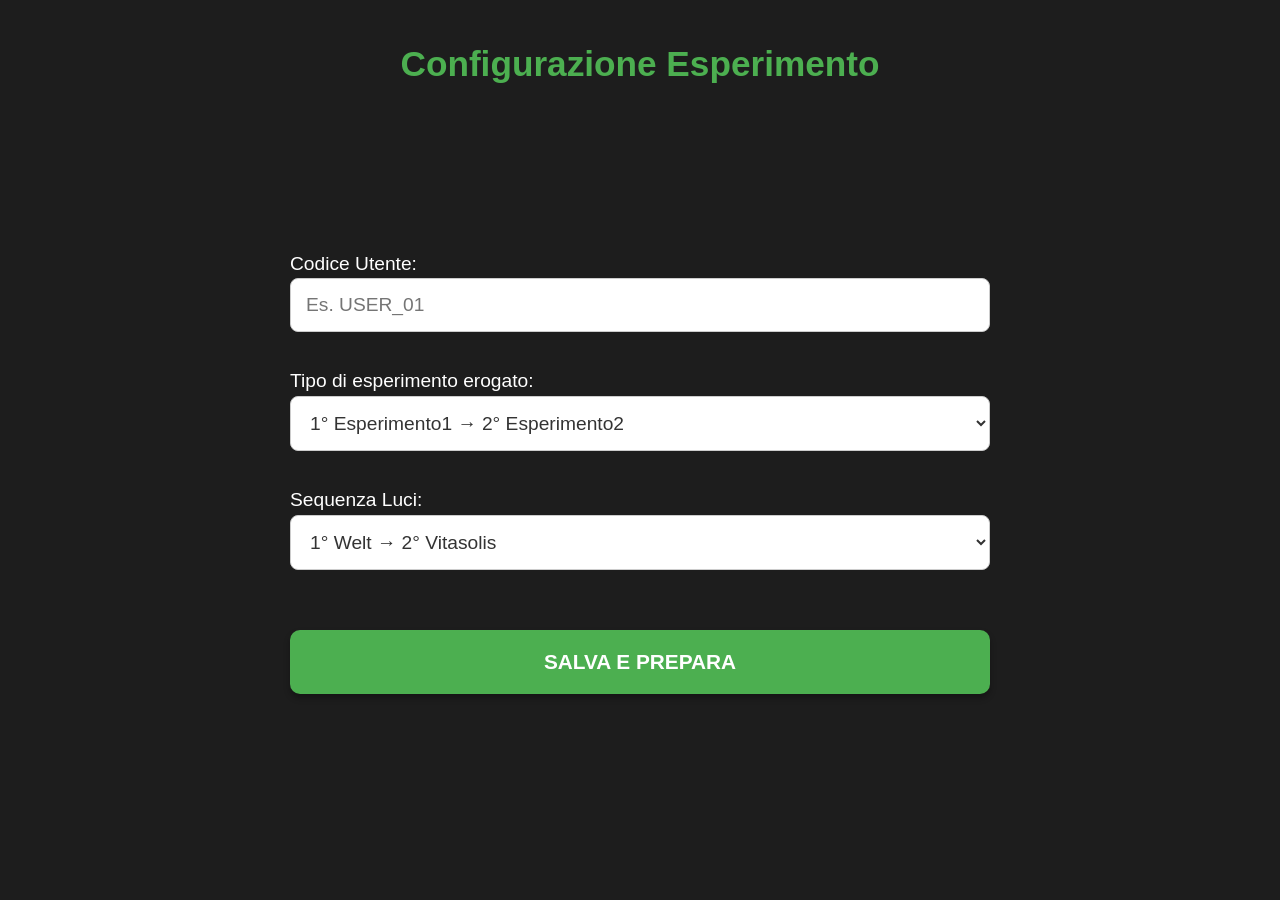
==== index.html @ d4929d02 "pagina web esperimento" ====
<!DOCTYPE html>
<html lang="it">
<head>
    <meta charset="UTF-8">
    <title>Control Room</title>
    <link rel="stylesheet" href="style.css">
</head>
<body>
    <h1>Configurazione Esperimento</h1>
    <div class="card">
        <label>Codice Utente:</label>
        <input type="text" id="userId" placeholder="Es. USER_01">
        
        <label style="display:block; margin-top:15px">Tipo di esperimento erogato:</label>
        <select id="ExperimentOrder">
            <option value="e1_e2">1° Esperimento1 &rarr; 2° Esperimento2</option>
            <option value="e2_e1">1° Esperimento2 &rarr; 2° Esperimento1</option>
        </select>

        <label style="display:block; margin-top:15px">Sequenza Luci:</label>
        <select id="lightOrder">
            <option value="Welt_Vitasolis">1° Welt &rarr; 2° Vitasolis</option>
            <option value="Vitasolis_Welt">1° Vitasolis &rarr; 2° Welt</option>
        </select>

        <button onclick="startExperiment()">SALVA E PREPARA</button>
    </div>

    <script>
        function startExperiment() {
            const uid = document.getElementById('userId').value;
            const Lightorder = document.getElementById('lightOrder').value;
            const ExperimentOrder = document.getElementById('ExperimentOrder').value;
            
            if(!uid) return alert("Inserisci ID Utente");

            const [l1, l2] = Lightorder.split('_');
            const [e1, e2] = ExperimentOrder.split('_');
            
            localStorage.clear();
            localStorage.setItem('userId', uid);
            localStorage.setItem('light1_name', l1);
            localStorage.setItem('light2_name', l2);
            localStorage.setItem('phase1_name', e1);
            localStorage.setItem('phase2_name', e2);
            localStorage.setItem('stepIndex', -1); 

            window.location.href = "intro.html";
        }
    </script>
</body>
</html>
---- style.css ----
/* RESET E BASE */
* { box-sizing: border-box; }

body { 
    background-color: rgb(29, 29, 29); 
    color: white; 
    font-family: -apple-system, BlinkMacSystemFont, "Segoe UI", Roboto, Helvetica, Arial, sans-serif; 
    margin: 0; 
    padding: 20px;
    
    /* CENTRATURA SICURA PER TABLET */
    min-height: 100vh; 
    display: flex; 
    flex-direction: column; 
    justify-content: center; 
    align-items: center;
    
    /* Previene lo zoom al doppio tocco */
    touch-action: manipulation; 
}

/* CONTENITORE GENERALE */
form, .card, .container, .setup-card {
    width: 100%;
    max-width: 700px; 
    margin: auto;
}

h1 { 
    text-align: center; 
    color: #4CAF50; 
    font-size: 2.2rem; 
    margin-bottom: 30px; 
}

h4 {
    text-align: center;
    color: #aaa;
    margin-top: -20px;
    margin-bottom: 30px;
}

p, label { 
    font-size: 1.2rem; 
    line-height: 1.5;
}

/* INPUT DI TESTO GIGANTI */
input[type="text"], 
input[type="number"], 
select, 
textarea {
    width: 100%;
    padding: 15px; 
    margin-bottom: 20px;
    border-radius: 8px;
    border: 1px solid #ccc;
    font-size: 1.2rem; 
    background-color: #fff;
    color: #333;
    font-family: sans-serif;
}

textarea { resize: vertical; height: 100px; }

/* REGOLE SPECIFICHE ANAGRAFICA */
.section-title {
    color: #4CAF50;
    border-bottom: 1px solid #555;
    padding-bottom: 5px;
    margin-top: 40px;
    margin-bottom: 15px;
    font-size: 1.4rem;
    text-transform: uppercase;
    font-weight: bold;
}

/* RADIO BUTTONS & OPZIONI */
.radio-group { 
    display: flex; 
    gap: 15px; 
    flex-wrap: wrap; 
    margin-bottom: 20px; 
}

.radio-option, .option { 
    display: flex; 
    align-items: center; 
    background: #444; 
    padding: 15px 20px; 
    border-radius: 10px; 
    border: 1px solid #555;
    margin-bottom: 10px;
    width: 100%; 
    cursor: pointer;
    transition: background 0.2s;
}

.radio-option:active, .option:active, .option:hover {
    background-color: #555; 
    border-color: white;
}

input[type="radio"] { 
    transform: scale(2); 
    margin-right: 20px; 
    accent-color: #4CAF50; 
}

/* SLIDER (GVAS) */
.question-box { 
    background: #333; 
    padding: 20px; 
    margin-bottom: 20px; 
    border-radius: 10px; 
    border: 1px solid #444;
}

input[type="range"] {
    width: 100%;
    margin: 30px 0;
    height: 40px; 
    cursor: pointer;
}

.labels { 
    display: flex; 
    justify-content: space-between; 
    font-size: 1rem; 
    color: #ccc; 
}

/* BOTTONI */
button {
    display: block;
    width: 100%;
    padding: 20px; 
    margin-top: 40px;
    margin-bottom: 50px; 
    font-size: 1.3rem;
    background-color: #4CAF50; 
    color: white;
    border: none;
    border-radius: 10px;
    font-weight: bold;
    box-shadow: 0 4px 6px rgba(0,0,0,0.3);
    cursor: pointer;
}

button:active { transform: scale(0.98); }

/* Bottone disabilitato (per la Pausa) */
button.disabled-btn {
    background: #555; 
    color: #aaa; 
    pointer-events: none;
}

/* Bottone secondario/trasparente */
button.secondary-btn {
    background: transparent; 
    border: 1px solid #444; 
    margin-top: 10px; 
    font-size: 0.9rem;
    pointer-events: auto; /* Sempre cliccabile per debug */
}

/* UTILITÀ */
.hidden-section, .dynamic-block { display: none; }

/* TIMER (Pausa) */
#timer { font-size: 5rem; font-family: monospace; color: #4CAF50; margin: 20px 0; }

/* MESSAGGIO SUCCESSO (Fine) */
.success-message {
    color: #4CAF50;
    margin-top: 20px;
    display: none;
    font-weight: bold;
    font-size: 1.2rem;
}

/* LINK SEMPLICI */
a { color: #666; text-decoration: none; }
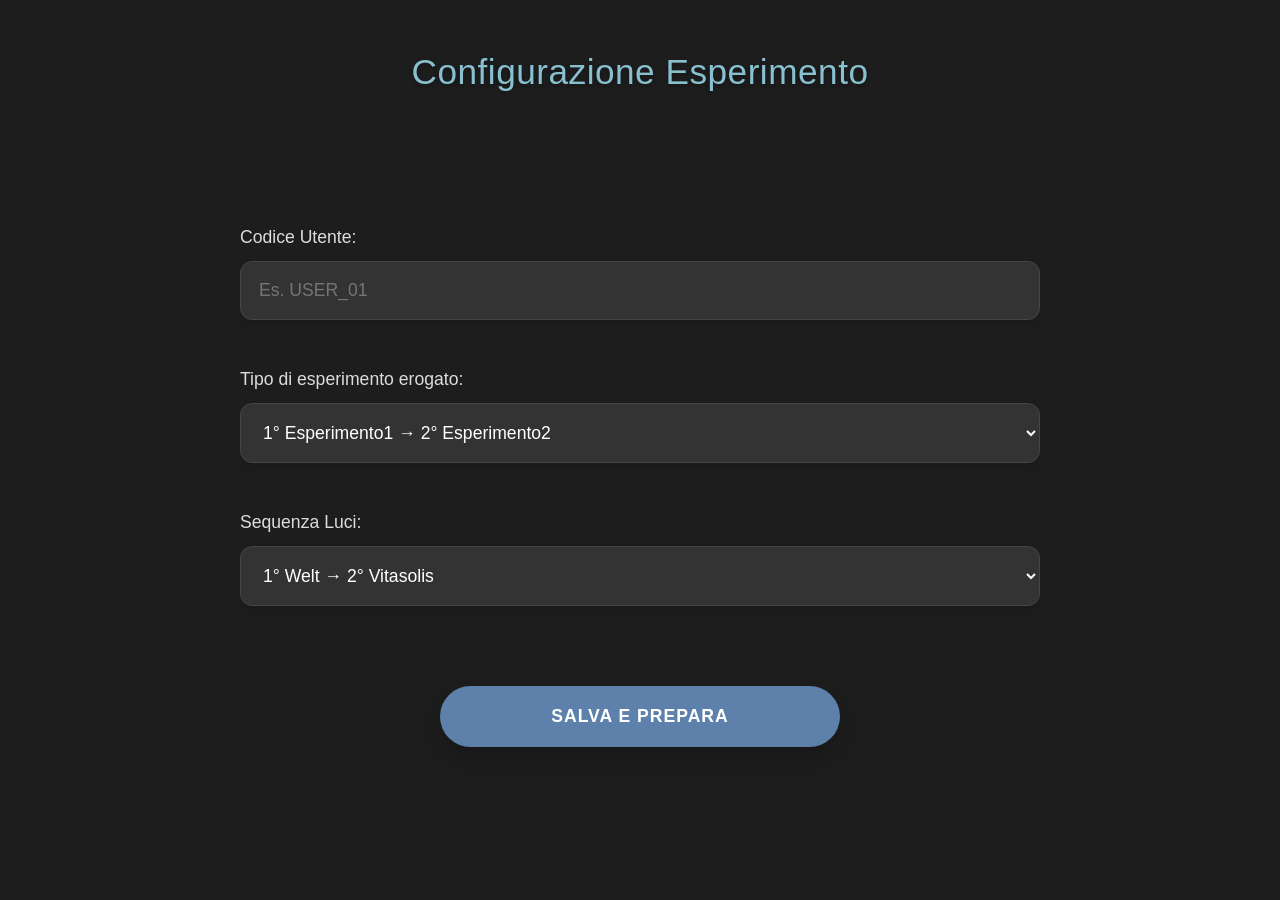
==== commit 0c0ace67: "ultime modifiche stilistiche interview e modifiche varie a commenti" ====
--- a/index.html
+++ b/index.html
@@ -28,24 +28,31 @@
 
     <script>
         function startExperiment() {
-            const uid = document.getElementById('userId').value;
-            const Lightorder = document.getElementById('lightOrder').value;
-            const ExperimentOrder = document.getElementById('ExperimentOrder').value;
-            
-            if(!uid) return alert("Inserisci ID Utente");
+            try {
+                const uid = document.getElementById('userId').value;
+                const Lightorder = document.getElementById('lightOrder').value;
+                const ExperimentOrder = document.getElementById('ExperimentOrder').value;
+                
+                if(!uid) return alert("Inserisci ID Utente prima di procedere!");
 
-            const [l1, l2] = Lightorder.split('_');
-            const [e1, e2] = ExperimentOrder.split('_');
-            
-            localStorage.clear();
-            localStorage.setItem('userId', uid);
-            localStorage.setItem('light1_name', l1);
-            localStorage.setItem('light2_name', l2);
-            localStorage.setItem('phase1_name', e1);
-            localStorage.setItem('phase2_name', e2);
-            localStorage.setItem('stepIndex', -1); 
+                const [l1, l2] = Lightorder.split('_');
+                const [e1, e2] = ExperimentOrder.split('_');
+                
+                localStorage.clear();
+         
+                localStorage.setItem('userId', uid);
+                localStorage.setItem('light1_name', l1);
+                localStorage.setItem('light2_name', l2);
+                localStorage.setItem('phase1_name', e1);
+                localStorage.setItem('phase2_name', e2);
+                localStorage.setItem('stepIndex', -1); 
 
-            window.location.href = "intro.html";
+                alert("Configurazione Salvata per utente: " + uid + "\nPremi OK per iniziare.");
+
+                window.location.href = "intro.html";
+            } catch (err) {
+                alert("ERRORE NEL CODICE: " + err.message);
+            }
         }
     </script>
 </body>
--- a/style.css
+++ b/style.css
@@ -1,186 +1,349 @@
 
-
-/* RESET E BASE */
+/* 1. RESET E BASE */
 * { box-sizing: border-box; }
 
 body { 
+    /* SFONDO SCURO ORIGINALE */
     background-color: rgb(29, 29, 29); 
-    color: white; 
-    font-family: -apple-system, BlinkMacSystemFont, "Segoe UI", Roboto, Helvetica, Arial, sans-serif; 
+    color: #ECEFF4; 
+    font-family: 'Segoe UI', Roboto, Helvetica, Arial, sans-serif; 
     margin: 0; 
     padding: 20px;
     
-    /* CENTRATURA SICURA PER TABLET */
+    /* Centratura Totale della Pagina */
     min-height: 100vh; 
     display: flex; 
     flex-direction: column; 
     justify-content: center; 
     align-items: center;
     
-    /* Previene lo zoom al doppio tocco */
-    touch-action: manipulation; 
-}
-
-/* CONTENITORE GENERALE */
+    line-height: 1.6;
+    font-weight: 400;
+    -webkit-font-smoothing: antialiased; 
+}
+
+/* 2. CONTENITORI (LAYOUT INVISIBILE) */
+
 form, .card, .container, .setup-card {
-    width: 100%;
-    max-width: 700px; 
+    background-color: transparent;
+    box-shadow: none;              
+    border: none;                  
+    
+    width: 100%;
+    max-width: 800px; 
     margin: auto;
-}
-
+    padding: 0; 
+}
+
+/* 3. CARD CENTRATA */
+.centered-card, .end-card {
+    background-color: transparent;
+    box-shadow: none;
+    border: none;
+    
+    width: 100%;
+    max-width: 700px;
+    margin: 0 auto;
+    text-align: center;
+    
+    display: flex;
+    flex-direction: column;
+    align-items: center;
+}
+
+/* 4. TESTI */
 h1 { 
     text-align: center; 
-    color: #4CAF50; 
+    color: #88C0D0; 
     font-size: 2.2rem; 
-    margin-bottom: 30px; 
+    margin-bottom: 10px; 
+    font-weight: 300; 
+    letter-spacing: 0.5px;
+    text-shadow: 0 2px 4px rgba(0,0,0,0.3); 
 }
 
 h4 {
     text-align: center;
     color: #aaa;
-    margin-top: -20px;
-    margin-bottom: 30px;
+    margin-top: 0;
+    margin-bottom: 40px;
+    font-weight: 400;
+    font-size: 1.1rem;
+    opacity: 0.8;
 }
 
 p, label { 
-    font-size: 1.2rem; 
-    line-height: 1.5;
-}
-
-/* INPUT DI TESTO GIGANTI */
+    font-size: 1.1rem; 
+    color: #ddd;
+    margin-bottom: 10px;
+    display: block;
+}
+
+/* 5. INPUT E SELECT */
+
 input[type="text"], 
 input[type="number"], 
 select, 
 textarea {
     width: 100%;
-    padding: 15px; 
-    margin-bottom: 20px;
-    border-radius: 8px;
-    border: 1px solid #ccc;
-    font-size: 1.2rem; 
-    background-color: #fff;
-    color: #333;
-    font-family: sans-serif;
-}
-
-textarea { resize: vertical; height: 100px; }
-
-/* REGOLE SPECIFICHE ANAGRAFICA */
-.section-title {
-    color: #4CAF50;
-    border-bottom: 1px solid #555;
-    padding-bottom: 5px;
-    margin-top: 40px;
-    margin-bottom: 15px;
-    font-size: 1.4rem;
+    padding: 18px; 
+    margin-bottom: 30px;
+    border-radius: 12px; /* Più arrotondati */
+    border: 1px solid #444; 
+    
+    background-color: #333; 
+    color: #fff;
+    
+    font-size: 1.1rem; 
+    font-family: inherit;
+    transition: all 0.3s ease;
+    box-shadow: 0 4px 6px rgba(0,0,0,0.1);
+}
+
+input:focus, select:focus, textarea:focus {
+    outline: none;
+    border-color: #88C0D0; 
+    background-color: #3b3b3b;
+    transform: translateY(-2px); /* Piccolo effetto focus */
+    box-shadow: 0 8px 15px rgba(0,0,0,0.2);
+}
+
+textarea { resize: vertical; min-height: 120px; }
+
+
+.vds-row {
+    margin-bottom: 50px;
+    border-bottom: 1px solid #333; 
+    padding-bottom: 30px;
+}
+.vds-row:last-child { border-bottom: none; }
+
+.vds-question {
+    font-size: 1.2rem;
+    font-weight: 600;
+    color: #E5E9F0;
+    margin-bottom: 25px;
+    display: block;
+    text-align: center; 
+}
+
+.scale-wrapper {
+    display: flex;
+    justify-content: space-between; 
+    align-items: flex-end;
+    gap: 2px;
+    max-width: 100%; 
+}
+
+.scale-option-col {
+    display: flex;
+    flex-direction: column; 
+    align-items: center;    
+    cursor: pointer;
+    flex: 1; 
+    position: relative; 
+}
+
+.scale-num {
+    margin-bottom: 12px; 
+    color: #88C0D0;
+    font-size: 1rem;
+    font-weight: bold;
+    transition: color 0.2s;
+}
+
+
+.scale-option-col input[type="radio"] {
+    margin: 0;
+    transform: scale(1.5);
+    background-color: #333; 
+    appearance: none;
+    -webkit-appearance: none;
+    width: 20px;
+    height: 20px;
+    border: 2px solid #555;
+    border-radius: 50%;
+    display: grid;
+    place-content: center;
+}
+
+.scale-option-col input[type="radio"]::before {
+    content: "";
+    width: 10px;
+    height: 10px;
+    border-radius: 50%;
+    transform: scale(0);
+    transition: 0.2s transform ease-in-out;
+    background-color: #88C0D0; 
+}
+
+.scale-option-col input[type="radio"]:checked::before {
+    transform: scale(1);
+}
+.scale-option-col input[type="radio"]:checked {
+    border-color: #88C0D0;
+}
+
+.scale-labels-extremes {
+    display: flex;
+    justify-content: space-between;
+    margin-top: 15px;
+    font-size: 0.9rem;
+    color: #888;
     text-transform: uppercase;
-    font-weight: bold;
-}
-
-/* RADIO BUTTONS & OPZIONI */
-.radio-group { 
-    display: flex; 
+    font-weight: 600;
+    letter-spacing: 1px;
+}
+
+/* 7. QUESTION BOX (Per GVAS e simili) */
+
+.question-box {
+    background-color: #333; 
+    padding: 30px; 
+    margin-bottom: 30px; 
+    border-radius: 12px; 
+    border: 1px solid #444;
+    box-shadow: 0 4px 10px rgba(0,0,0,0.1);
+}
+
+/* Slider GVAS */
+input[type="range"] {
+    width: 100%;
+    margin: 30px 0;
+    height: 8px; 
+    background: #222; 
+    border-radius: 4px;
+    border: none;
+    padding: 0; 
+    box-shadow: inset 0 2px 5px rgba(0,0,0,0.5);
+}
+
+input[type="range"]::-webkit-slider-thumb {
+    -webkit-appearance: none;
+    width: 28px;
+    height: 28px;
+    border-radius: 50%;
+    background: #88C0D0; 
+    cursor: pointer;
+    box-shadow: 0 2px 6px rgba(0,0,0,0.4);
+    transition: transform 0.2s;
+}
+input[type="range"]::-webkit-slider-thumb:hover { transform: scale(1.1); }
+
+/* 8. RADIO E CHECKBOX (Anagrafica) */
+.radio-group, .checkbox-group { 
     gap: 15px; 
-    flex-wrap: wrap; 
-    margin-bottom: 20px; 
-}
-
-.radio-option, .option { 
-    display: flex; 
-    align-items: center; 
-    background: #444; 
-    padding: 15px 20px; 
-    border-radius: 10px; 
-    border: 1px solid #555;
-    margin-bottom: 10px;
-    width: 100%; 
-    cursor: pointer;
-    transition: background 0.2s;
-}
-
-.radio-option:active, .option:active, .option:hover {
-    background-color: #555; 
-    border-color: white;
-}
-
-input[type="radio"] { 
-    transform: scale(2); 
-    margin-right: 20px; 
-    accent-color: #4CAF50; 
-}
-
-/* SLIDER (GVAS) */
-.question-box { 
+    margin-bottom: 40px; 
+}
+
+.radio-option, .option, .check-option { 
     background: #333; 
-    padding: 20px; 
-    margin-bottom: 20px; 
+    padding: 20px 25px; 
     border-radius: 10px; 
     border: 1px solid #444;
-}
-
-input[type="range"] {
-    width: 100%;
-    margin: 30px 0;
-    height: 40px; 
     cursor: pointer;
-}
-
-.labels { 
-    display: flex; 
-    justify-content: space-between; 
-    font-size: 1rem; 
-    color: #ccc; 
-}
-
-/* BOTTONI */
+    transition: all 0.2s;
+    color: #eee;
+    font-weight: 500;
+}
+
+.radio-option:hover, .option:hover, .check-option:hover {
+    border-color: #88C0D0;
+    background-color: #3a3a3a;
+}
+
+/* 9. SEZIONI */
+.section-title {
+    color: #8FBCBB; 
+    border-bottom: 1px solid #444;
+    padding-bottom: 10px;
+    margin-top: 50px;
+    margin-bottom: 30px;
+    font-size: 1.3rem;
+    text-transform: uppercase;
+    letter-spacing: 2px;
+    font-weight: 600;
+}
+
+/* 10. BOTTONI */
 button {
     display: block;
     width: 100%;
+    max-width: 400px; /* Non gigante su schermi larghi */
+    margin: 50px auto 20px auto; /* Centrato */
     padding: 20px; 
-    margin-top: 40px;
-    margin-bottom: 50px; 
-    font-size: 1.3rem;
-    background-color: #4CAF50; 
+    
+    background-color: #5E81AC; 
     color: white;
     border: none;
-    border-radius: 10px;
+    border-radius: 50px; /* Pillola elegante */
+    font-size: 1.1rem;
+    font-weight: 700;
+    letter-spacing: 1px;
+    text-transform: uppercase;
+    
+    cursor: pointer;
+    transition: all 0.3s;
+    box-shadow: 0 10px 20px rgba(0,0,0,0.2);
+}
+
+button:hover {
+    background-color: #81A1C1; 
+    transform: translateY(-3px);
+    box-shadow: 0 15px 30px rgba(0,0,0,0.3);
+}
+
+button:active { transform: translateY(-1px); }
+
+button.disabled-btn {
+    background: #444; 
+    color: #777; 
+    cursor: not-allowed;
+    box-shadow: none;
+    transform: none;
+}
+
+/* UTILITÀ */
+.hidden, .hidden-section, .dynamic-block { display: none; }
+
+#timer { 
+    font-size: 5rem; 
+    font-family: 'Courier New', monospace; 
+    color: #88C0D0; 
+    text-align: center;
+    margin: 40px 0; 
+    text-shadow: 0 0 20px rgba(136, 192, 208, 0.2);
+}
+
+/* Messaggi */
+.success-message {
+    color: #A3BE8C; 
+    text-align: center;
+    margin-top: 20px;
+    font-size: 1.2rem;
     font-weight: bold;
-    box-shadow: 0 4px 6px rgba(0,0,0,0.3);
-    cursor: pointer;
-}
-
-button:active { transform: scale(0.98); }
-
-/* Bottone disabilitato (per la Pausa) */
-button.disabled-btn {
-    background: #555; 
-    color: #aaa; 
-    pointer-events: none;
-}
-
-/* Bottone secondario/trasparente */
-button.secondary-btn {
-    background: transparent; 
-    border: 1px solid #444; 
-    margin-top: 10px; 
-    font-size: 0.9rem;
-    pointer-events: auto; /* Sempre cliccabile per debug */
-}
-
-/* UTILITÀ */
-.hidden-section, .dynamic-block { display: none; }
-
-/* TIMER (Pausa) */
-#timer { font-size: 5rem; font-family: monospace; color: #4CAF50; margin: 20px 0; }
-
-/* MESSAGGIO SUCCESSO (Fine) */
-.success-message {
-    color: #4CAF50;
-    margin-top: 20px;
     display: none;
-    font-weight: bold;
-    font-size: 1.2rem;
-}
-
-/* LINK SEMPLICI */
-a { color: #666; text-decoration: none; }+}
+a { color: #88C0D0; text-decoration: none; border-bottom: 1px dotted #88C0D0; }
+
+/* MEDIA QUERY */
+@media (max-width: 600px) {
+    h1 { font-size: 1.8rem; }
+    .scale-num { font-size: 0.8rem; }
+    .scale-wrapper { gap: 0; } 
+}
+
+/* --- GVAS: ALLINEAMENTO ETICHETTE --- */
+.labels {
+    display: flex;
+    justify-content: space-between; 
+    width: 100%;
+    
+    
+    margin-top: -15px; 
+    font-size: 0.85rem;
+    color: #888;
+    text-transform: uppercase;
+    font-weight: 600;
+    letter-spacing: 1px;
+}
